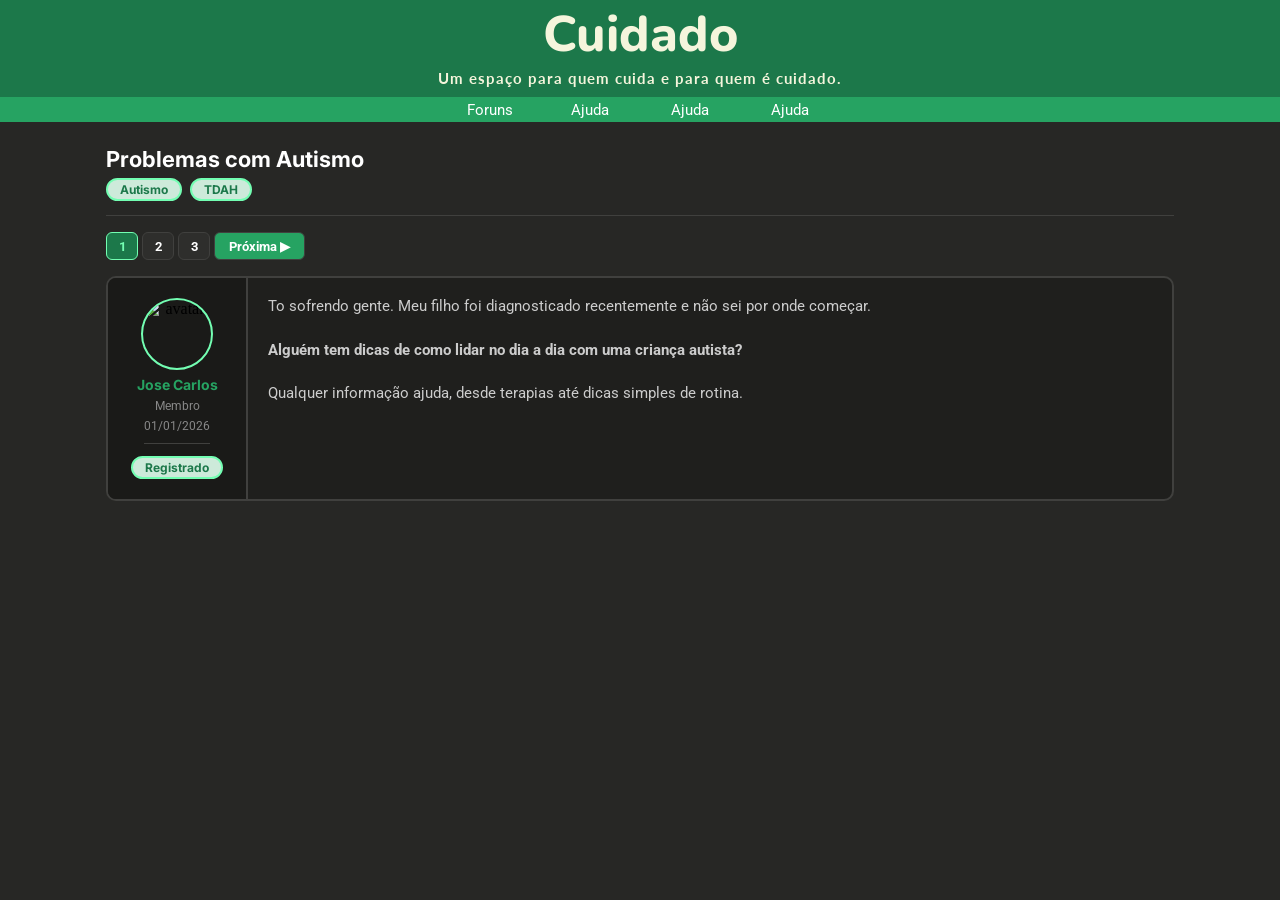
==== post.html @ 693a840c "posts" ====
<!doctype html>
<html lang="pt-br">
  <head>
    <meta charset="UTF-8" />
    <meta name="viewport" content="width=device-width, initial-scale=1.0" />
    <title>Post - Cuidado</title>
    <link rel="stylesheet" href="style.css" />
    <link rel="stylesheet" href="post.css" />
    <link
      href="https://fonts.googleapis.com/css2?family=Nunito:wght@700;800&family=Lato:wght@300;400&display=swap"
      rel="stylesheet"
    />
    <link
      href="https://fonts.googleapis.com/css2?family=Inter:opsz,wght@14..32,100..900&display=swap"
      rel="stylesheet"
    />
    <link
      href="https://fonts.googleapis.com/css2?family=Oswald:wght@600&family=Roboto:wght@400;700&display=swap"
      rel="stylesheet"
    />
  </head>
  <body>
    <header class="header">
      <div class="site-name">
        <h1>Cuidado</h1>
        <p>Um espaço para quem cuida e para quem é cuidado.</p>
      </div>
    </header>

    <div class="nav">
      <nav class="nav-items">
        <a href="">Foruns</a>
        <a href="">Ajuda</a>
        <a href="">Ajuda</a>
        <a href="">Ajuda</a>
      </nav>
    </div>

    <div class="post-page">
      <div class="post-page-header">
        <h2 class="post-page-title">Problemas com Autismo</h2>
        <div class="post-page-tags">
          <span class="tag">Autismo</span>
          <span class="tag">TDAH</span>
        </div>
      </div>

      <div class="pagination">
        <a href="" class="page-btn active">1</a>
        <a href="" class="page-btn">2</a>
        <a href="" class="page-btn">3</a>
        <a href="" class="page-btn next">Próxima ▶</a>
      </div>

      <div class="post-entry">
        <div class="post-entry-sidebar">
          <img
            class="sidebar-avatar"
            src="https://imgs.search.brave.com/MTuMp04AM8RY10SVbkaOf6I9jIbcYMN0IW0Y6NeHn4I/rs:fit:860:0:0:0/g:ce/aHR0cHM6Ly93YWxs/cGFwZXJjYXZlLmNv/bS93cC93cDYxNDY5/OTYucG5n"
            alt="avatar"
          />
          <p class="sidebar-name">Jose Carlos</p>
          <p class="sidebar-role">Membro</p>
          <div class="post-entry-meta">
            <span class="entry-date">01/01/2026</span>
          </div>
          <span class="tag" style="margin-top: 6px">Registrado</span>
        </div>

        <div class="post-entry-content">
          <div class="entry-body">
            <p>
              To sofrendo gente. Meu filho foi diagnosticado recentemente e não
              sei por onde começar.
            </p>
            <br />
            <p>
              <strong
                >Alguém tem dicas de como lidar no dia a dia com uma criança
                autista?</strong
              >
            </p>
            <br />
            <p>
              Qualquer informação ajuda, desde terapias até dicas simples de
              rotina.
            </p>
          </div>
        </div>
      </div>
    </div>
  </body>
</html>
---- style.css ----
* {
  margin: 0;
  padding: 0;
  box-sizing: border-box;
}

html,
body {
  overflow-x: hidden;
  scrollbar-width: none;
}

body::-webkit-scrollbar {
  display: none;
}

.header {
  display: flex;
  flex-direction: column;
  justify-content: center;
  gap: 10px;
  background-color: #1c784a;
}

.site-name {
  display: flex;
  justify-content: center;
  flex-direction: column;
  align-items: center;
  width: 100%;
  margin-bottom: 10px;
}

.site-name h1 {
  font-family: "Nunito", sans-serif;
  font-weight: 800;
  color: beige;
  font-size: 50px;
}

.site-name p {
  font-family: "Lato", sans-serif;
  font-weight: 300;
  color: beige;
  font-size: 15px;
  letter-spacing: 1px;
  font-weight: bold;
}

.nav {
  display: flex;
  justify-content: center;
  width: 100%;
  height: 25px;
  position: sticky;
  top: 0;
  background-color: #26a362;
}

.nav-items {
  display: flex;
  justify-content: center;
  height: 100%;
}

.nav-items a {
  display: flex;
  justify-content: center;
  align-items: center;
  font-family: "Roboto", sans-serif;
  color: white;
  text-decoration: none;
  font-size: 15px;
  width: 100px;
  height: 100%;
  transition: 0.5s;
}

.nav-items a:hover {
  background-color: rgb(59, 255, 59);
}

body {
  background: #272725;
}
.foruns {
  display: flex;
  flex-direction: column;
  align-items: center;
  gap: 10px;
  width: 100%;
  min-height: 100vh;
  padding: 10px 0;
}

.post {
  display: flex;
  flex-direction: row;
  align-items: stretch;
  width: 95%;
  min-height: 80px;
  background-color: #1f1f1d;
  border-radius: 10px;
  border: 2px solid #40403e;
  overflow: hidden;
}

.post-main {
  display: flex;
  flex-direction: column;
  justify-content: center;
  gap: 6px;
  flex: 1;
  padding: 14px 16px;
  min-width: 0;
}

.post-top {
  display: flex;
  flex-wrap: wrap;
  align-items: center;
  gap: 8px;
}

.post-top a {
  font-family: "Inter", sans-serif;
  color: white;
  font-size: 18px;
  text-decoration: none;
  font-weight: bold;
  transition: all 0.2s;
}

.post-top a:hover {
  color: #73feb2;
  text-decoration: underline;
}

.tag {
  display: inline-flex;
  align-items: center;
  justify-content: center;
  background-color: #cdeada;
  border: 2px solid #73feb2;
  border-radius: 20px;
  padding: 2px 12px;
  font-family: "Inter", sans-serif;
  font-size: 12px;
  font-weight: bold;
  color: #1c784a;
}

.post-body p {
  font-family: "Roboto", sans-serif;
  color: #aaaaaa;
  font-size: 14px;
}

.post-info {
  display: flex;
  flex-direction: column;
  justify-content: space-between;
  gap: 10px;
  flex-shrink: 0;
  width: 220px;
  padding: 14px 16px;
  border-left: 2px solid #40403e;
}

.post-info-user {
  display: flex;
  gap: 10px;
  align-items: center;
}

.post-info-user img {
  width: 42px;
  height: 42px;
  border-radius: 50%;
  object-fit: cover;
  border: 2px solid #73feb2;
  flex-shrink: 0;
}

.post-info-user-text {
  display: flex;
  flex-direction: column;
  gap: 2px;
}

.post-info-name {
  font-family: "Inter", sans-serif;
  color: white;
  font-size: 14px;
  font-weight: bold;
}

.post-info-date {
  font-family: "Roboto", sans-serif;
  font-size: 12px;
  color: #888888;
}

.post-info-stats {
  display: flex;
  flex-direction: column;
  gap: 4px;
}

.post-info-stats p {
  font-family: "Roboto", sans-serif;
  color: #aaaaaa;
  font-size: 13px;
}

.post-info-stats span {
  color: white;
  font-weight: bold;
}

.post-page {
  max-width: 1100px;
  margin: 0 auto;
  padding: 24px 16px;
  display: flex;
  flex-direction: column;
  gap: 16px;
}

.post-page-header {
  display: flex;
  flex-direction: column;
  gap: 6px;
  padding-bottom: 14px;
  border-bottom: 1px solid #40403e;
}

.post-page-tags {
  display: flex;
  gap: 8px;
  flex-wrap: wrap;
}

.post-page-title {
  font-family: "Inter", sans-serif;
  font-size: 22px;
  font-weight: 700;
  color: white;
}

.pagination {
  display: flex;
  gap: 4px;
  align-items: center;
  flex-wrap: wrap;
}

.page-btn {
  display: inline-flex;
  align-items: center;
  justify-content: center;
  min-width: 32px;
  height: 28px;
  padding: 0 10px;
  border-radius: 6px;
  font-family: "Roboto", sans-serif;
  font-size: 13px;
  font-weight: bold;
  color: white;
  background-color: #2e2e2c;
  border: 1px solid #40403e;
  text-decoration: none;
  transition: 0.2s;
}

.page-btn:hover {
  background-color: #26a362;
  border-color: #73feb2;
}

.page-btn.active {
  background-color: #1c784a;
  border-color: #73feb2;
  color: #73feb2;
}

.page-btn.next {
  padding: 0 14px;
  background-color: #26a362;
}

.post-entry {
  display: flex;
  align-items: stretch;
  background-color: #1f1f1d;
  border-radius: 10px;
  border: 2px solid #40403e;
  overflow: hidden;
}

.post-entry-sidebar {
  display: flex;
  flex-direction: column;
  align-items: center;
  gap: 6px;
  width: 140px;
  flex-shrink: 0;
  padding: 20px 12px;
  background-color: #1a1a18;
  border-right: 2px solid #40403e;
  text-align: center;
}

.sidebar-avatar {
  width: 72px;
  height: 72px;
  border-radius: 50%;
  object-fit: cover;
  border: 2px solid #73feb2;
}

.sidebar-name {
  font-family: "Inter", sans-serif;
  font-size: 14px;
  font-weight: bold;
  color: #26a362;
}

.sidebar-role {
  font-family: "Roboto", sans-serif;
  font-size: 12px;
  color: #888888;
}

.post-entry-content {
  flex: 1;
  display: flex;
  flex-direction: column;
  padding: 16px 20px;
  gap: 14px;
  min-width: 0;
}

.post-entry-meta {
  display: flex;
  justify-content: space-between;
  align-items: center;
  padding-bottom: 10px;
  border-bottom: 1px solid #40403e;
}

.entry-date {
  font-family: "Roboto", sans-serif;
  font-size: 12px;
  color: #888888;
}

.entry-body p {
  font-family: "Roboto", sans-serif;
  font-size: 15px;
  color: #cccccc;
  line-height: 1.7;
}
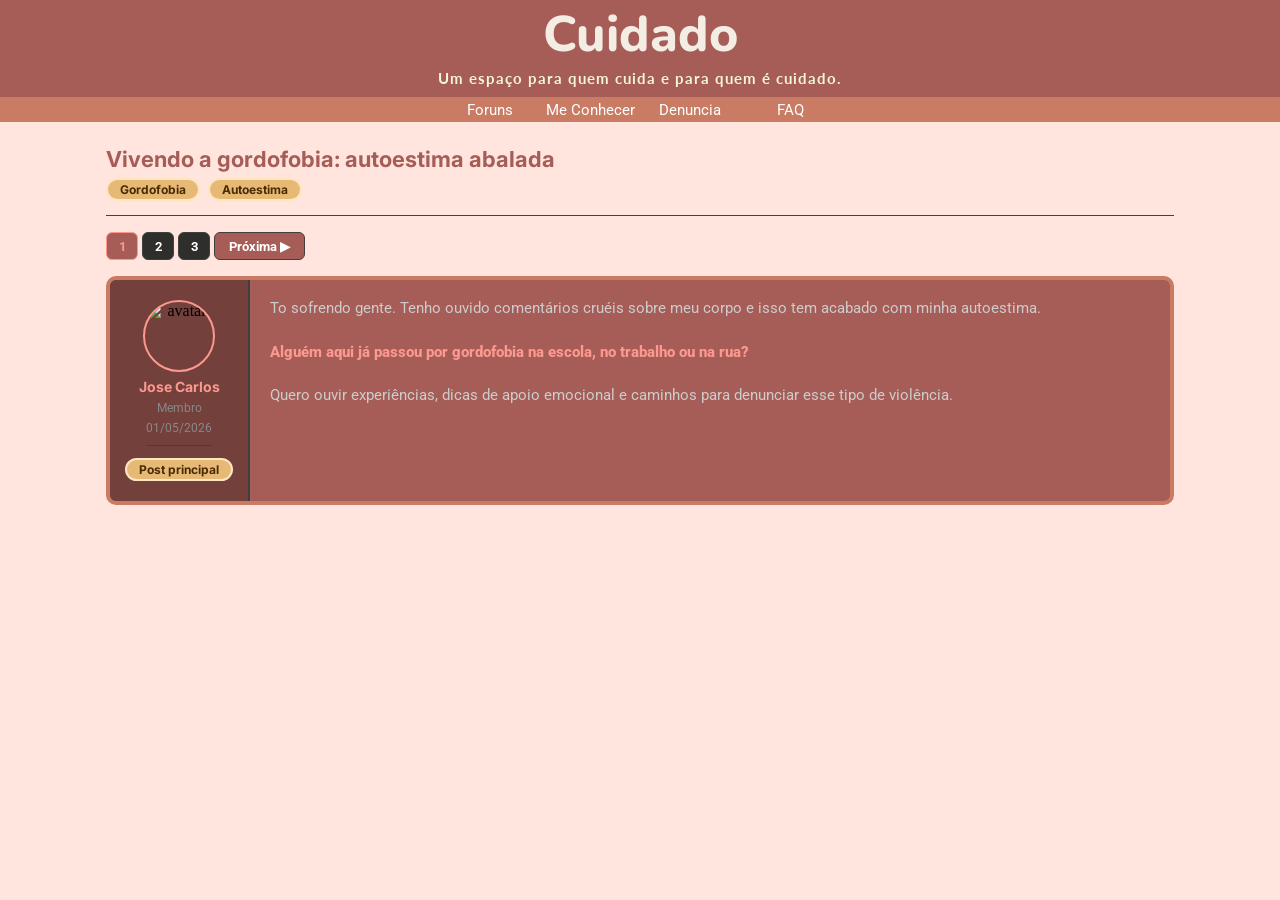
==== commit bce47c77: "final" ====
--- a/post.html
+++ b/post.html
@@ -5,7 +5,6 @@
     <meta name="viewport" content="width=device-width, initial-scale=1.0" />
     <title>Post - Cuidado</title>
     <link rel="stylesheet" href="style.css" />
-    <link rel="stylesheet" href="post.css" />
     <link
       href="https://fonts.googleapis.com/css2?family=Nunito:wght@700;800&family=Lato:wght@300;400&display=swap"
       rel="stylesheet"
@@ -29,19 +28,21 @@
 
     <div class="nav">
       <nav class="nav-items">
-        <a href="">Foruns</a>
-        <a href="">Ajuda</a>
-        <a href="">Ajuda</a>
-        <a href="">Ajuda</a>
+        <a href="index.html">Foruns</a>
+        <a href="quiz.html">Me Conhecer</a>
+        <a href="denuncia.html">Denuncia</a>
+        <a href="FAQ.html">FAQ</a>
       </nav>
     </div>
 
     <div class="post-page">
       <div class="post-page-header">
-        <h2 class="post-page-title">Problemas com Autismo</h2>
+        <h2 class="post-page-title">
+          Vivendo a gordofobia: autoestima abalada
+        </h2>
         <div class="post-page-tags">
-          <span class="tag">Autismo</span>
-          <span class="tag">TDAH</span>
+          <span class="tag">Gordofobia</span>
+          <span class="tag">Autoestima</span>
         </div>
       </div>
 
@@ -62,28 +63,28 @@
           <p class="sidebar-name">Jose Carlos</p>
           <p class="sidebar-role">Membro</p>
           <div class="post-entry-meta">
-            <span class="entry-date">01/01/2026</span>
+            <span class="entry-date">01/05/2026</span>
           </div>
-          <span class="tag" style="margin-top: 6px">Registrado</span>
+          <span class="tag" style="margin-top: 6px">Post principal</span>
         </div>
 
         <div class="post-entry-content">
           <div class="entry-body">
             <p>
-              To sofrendo gente. Meu filho foi diagnosticado recentemente e não
-              sei por onde começar.
+              To sofrendo gente. Tenho ouvido comentários cruéis sobre meu corpo
+              e isso tem acabado com minha autoestima.
             </p>
             <br />
             <p>
               <strong
-                >Alguém tem dicas de como lidar no dia a dia com uma criança
-                autista?</strong
+                >Alguém aqui já passou por gordofobia na escola, no trabalho ou
+                na rua?</strong
               >
             </p>
             <br />
             <p>
-              Qualquer informação ajuda, desde terapias até dicas simples de
-              rotina.
+              Quero ouvir experiências, dicas de apoio emocional e caminhos para
+              denunciar esse tipo de violência.
             </p>
           </div>
         </div>
--- a/style.css
+++ b/style.css
@@ -19,7 +19,7 @@
   flex-direction: column;
   justify-content: center;
   gap: 10px;
-  background-color: #1c784a;
+  background-color: #a65d57;
 }
 
 .site-name {
@@ -34,7 +34,7 @@
 .site-name h1 {
   font-family: "Nunito", sans-serif;
   font-weight: 800;
-  color: beige;
+  color: #f4ede4;
   font-size: 50px;
 }
 
@@ -54,7 +54,7 @@
   height: 25px;
   position: sticky;
   top: 0;
-  background-color: #26a362;
+  background-color: #c97b63;
 }
 
 .nav-items {
@@ -77,11 +77,11 @@
 }
 
 .nav-items a:hover {
-  background-color: rgb(59, 255, 59);
+  background-color: rgb(255, 200, 61);
 }
 
 body {
-  background: #272725;
+  background: #ffe5dd;
 }
 .foruns {
   display: flex;
@@ -99,9 +99,9 @@
   align-items: stretch;
   width: 95%;
   min-height: 80px;
-  background-color: #1f1f1d;
+  background-color: #a65d57;
   border-radius: 10px;
-  border: 2px solid #40403e;
+  border: 4px solid #c97b63;
   overflow: hidden;
 }
 
@@ -132,7 +132,7 @@
 }
 
 .post-top a:hover {
-  color: #73feb2;
+  color: #ffc3b1;
   text-decoration: underline;
 }
 
@@ -140,14 +140,14 @@
   display: inline-flex;
   align-items: center;
   justify-content: center;
-  background-color: #cdeada;
-  border: 2px solid #73feb2;
+  background-color: #e7b977;
+  border: 2px solid #ffe5c0;
   border-radius: 20px;
   padding: 2px 12px;
   font-family: "Inter", sans-serif;
   font-size: 12px;
   font-weight: bold;
-  color: #1c784a;
+  color: #492b00;
 }
 
 .post-body p {
@@ -178,7 +178,7 @@
   height: 42px;
   border-radius: 50%;
   object-fit: cover;
-  border: 2px solid #73feb2;
+  border: 2px solid #e7b977;
   flex-shrink: 0;
 }
 
@@ -245,7 +245,7 @@
   font-family: "Inter", sans-serif;
   font-size: 22px;
   font-weight: 700;
-  color: white;
+  color: #a65d57;
 }
 
 .pagination {
@@ -274,27 +274,27 @@
 }
 
 .page-btn:hover {
-  background-color: #26a362;
-  border-color: #73feb2;
+  background-color: #a65d57;
+  border-color: #fd988f;
 }
 
 .page-btn.active {
-  background-color: #1c784a;
-  border-color: #73feb2;
-  color: #73feb2;
+  background-color: #a65d57;
+  border-color: #fd988f;
+  color: #fd988f;
 }
 
 .page-btn.next {
   padding: 0 14px;
-  background-color: #26a362;
+  background-color: #a65d57;
 }
 
 .post-entry {
   display: flex;
   align-items: stretch;
-  background-color: #1f1f1d;
+  background-color: #a65d57;
   border-radius: 10px;
-  border: 2px solid #40403e;
+  border: 4px solid #c97b63;
   overflow: hidden;
 }
 
@@ -306,7 +306,7 @@
   width: 140px;
   flex-shrink: 0;
   padding: 20px 12px;
-  background-color: #1a1a18;
+  background-color: #73403c;
   border-right: 2px solid #40403e;
   text-align: center;
 }
@@ -316,14 +316,14 @@
   height: 72px;
   border-radius: 50%;
   object-fit: cover;
-  border: 2px solid #73feb2;
+  border: 2px solid #fd988f;
 }
 
 .sidebar-name {
   font-family: "Inter", sans-serif;
   font-size: 14px;
   font-weight: bold;
-  color: #26a362;
+  color: #fd988f;
 }
 
 .sidebar-role {
@@ -361,3 +361,131 @@
   color: #cccccc;
   line-height: 1.7;
 }
+
+.quiz {
+  display: flex;
+  justify-content: center;
+  flex-direction: column;
+  align-items: center;
+  margin-right: 300px;
+  margin-left: 300px;
+}
+
+.quiz h2 {
+  color: #a65d57;
+  font-size: 40px;
+}
+
+.quiz p {
+  color: #a65d57;
+  font-size: 20px;
+  text-align: center;
+}
+
+.quiz button {
+  background-color: #a65d57;
+  font-size: 20px;
+  font-family: "Roboto", sans-serif;
+  padding: 10px 20px;
+  color: white;
+  font-weight: bold;
+  text-shadow: 0 2px 1px #322c2b;
+  border: #1a1a18 2px solid;
+  border-radius: 20px;
+  transition: 0.3s;
+}
+
+.quiz button:hover {
+  box-shadow: 0 0 20px #c97b63;
+}
+
+.report-form {
+  display: flex;
+  flex-direction: column;
+  gap: 10px;
+  max-width: 760px;
+  margin: 0 auto;
+}
+
+.report-form label {
+  font-family: "Inter", sans-serif;
+  color: #a65d57;
+  font-weight: 700;
+  font-size: 14px;
+}
+
+.report-form input[type="text"],
+.report-form input[type="email"],
+.report-form input[type="file"],
+.report-form select,
+.report-form textarea {
+  width: 100%;
+  padding: 10px 12px;
+  border-radius: 8px;
+  border: 2px solid #c97b63;
+  background: #fff7f4;
+  font-family: "Roboto", sans-serif;
+  font-size: 14px;
+  color: #492b00;
+}
+
+.report-form input[type="text"]:focus,
+.report-form input[type="email"]:focus,
+.report-form input[type="file"]:focus,
+.report-form select:focus,
+.report-form textarea:focus {
+  outline: none;
+  border-color: #a65d57;
+  box-shadow: 0 0 4px #e7b977;
+}
+
+.report-form textarea {
+  resize: vertical;
+}
+
+.report-form button {
+  background-color: #a65d57;
+  color: white;
+  padding: 10px 20px;
+  border: none;
+  border-radius: 8px;
+  font-family: "Roboto", sans-serif;
+  font-weight: bold;
+  font-size: 14px;
+  cursor: pointer;
+  transition: 0.3s;
+}
+
+.report-form button:hover {
+  background-color: #c97b63;
+  box-shadow: 0 0 12px rgba(199, 123, 99, 0.5);
+}
+
+.hot-text,
+.entry-body strong {
+  color: #fd988f;
+  font-weight: 800;
+}
+
+.faq-list .post-entry h3 {
+  color: #ffffff;
+  margin-bottom: 6px;
+  font-size: 16px;
+}
+
+.faq-list .post-entry a {
+  color: #fd988f;
+  font-weight: bold;
+}
+
+.nav-items a.active {
+  background-color: #a65d57;
+  color: #fff;
+  border-bottom: 3px solid #fd988f;
+}
+
+.post-page-header p {
+  font-family: "Roboto", sans-serif;
+  color: #888888;
+  font-size: 14px;
+}
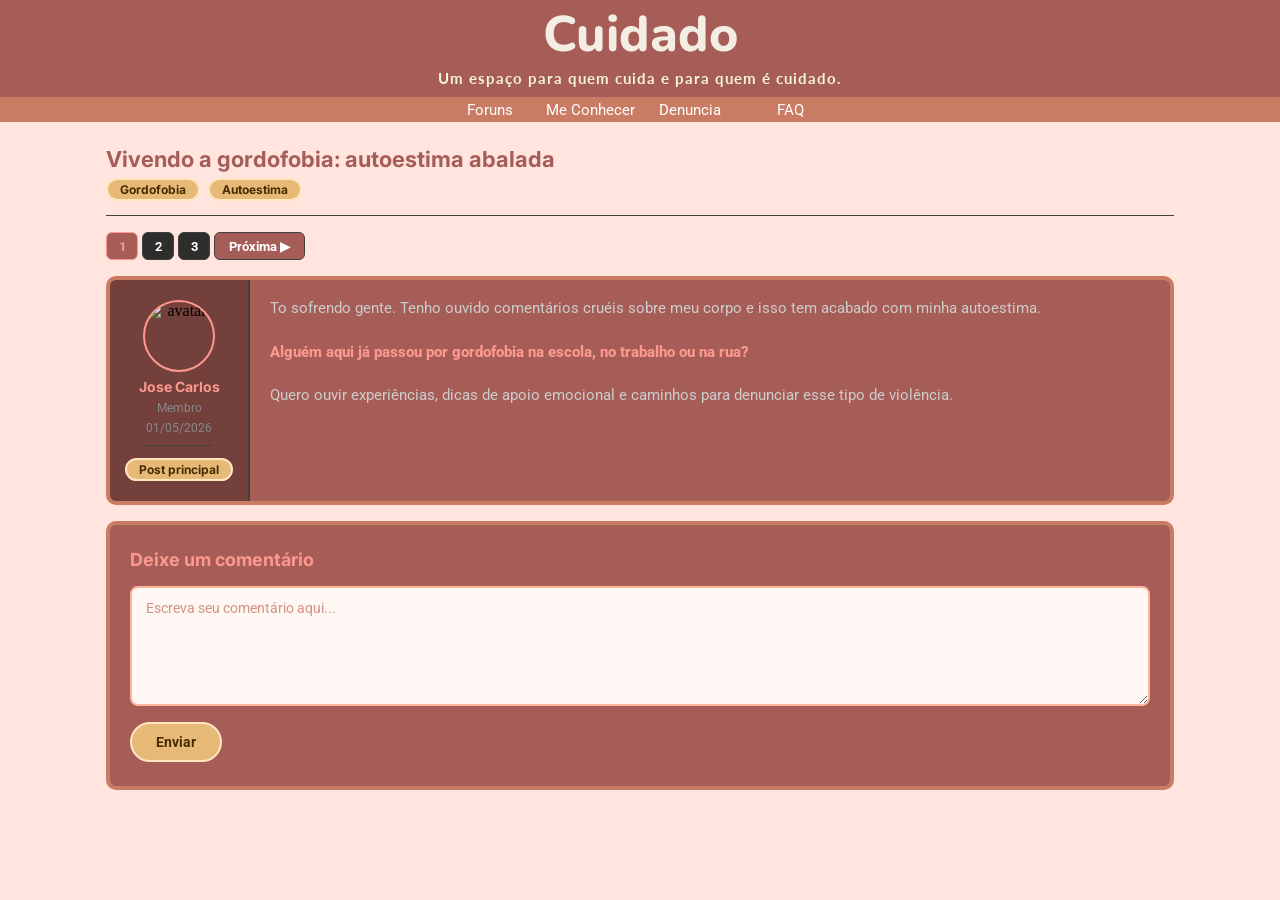
==== commit b947b233: "stuff" ====
--- a/post.html
+++ b/post.html
@@ -89,6 +89,15 @@
           </div>
         </div>
       </div>
+
+      <div class="comentar">
+        <h3>Deixe um comentário</h3>
+        <textarea
+          class="comment-input"
+          placeholder="Escreva seu comentário aqui..."
+        ></textarea>
+        <button class="comment-btn">Enviar</button>
+      </div>
     </div>
   </body>
 </html>
--- a/style.css
+++ b/style.css
@@ -376,7 +376,7 @@
   font-size: 40px;
 }
 
-.quiz p {
+.quiztext {
   color: #a65d57;
   font-size: 20px;
   text-align: center;
@@ -489,3 +489,124 @@
   color: #888888;
   font-size: 14px;
 }
+
+.pergunta {
+  background-color: #a65d57;
+  width: 600px;
+  gap: 10px;
+  margin-right: 300px;
+  margin-left: 300px;
+  border: 4px solid #c97b63;
+  border-radius: 20px;
+}
+
+.pergunta-top {
+  display: flex;
+  flex-direction: column;
+  align-items: flex-start;
+  width: 100%;
+  height: 100px;
+  margin: 10px 0;
+}
+
+.questiontext {
+  color: #ffffff;
+  font-size: 20px;
+  text-align: center;
+  font-family: "Nunito", sans-serif;
+  font-weight: bold;
+}
+
+.options {
+  display: flex;
+  flex-direction: column;
+  gap: 10px;
+  justify-content: center;
+  align-items: center;
+  margin-bottom: 20px;
+}
+
+.options label {
+  background-color: #c97b63;
+  border: 2px solid #ffb59e;
+  border-radius: 20px;
+  padding: 10px 20px;
+  font-family: "Inter", sans-serif;
+  font-size: 14px;
+  font-weight: bold;
+  color: #492b00;
+  transition: 0.3s;
+  width: 90%;
+  display: flex;
+  justify-content: space-between;
+}
+
+.options label:hover {
+  background-color: #a65d57;
+  box-shadow: 0 0 12px rgba(166, 93, 87, 0.5);
+}
+
+.comentar {
+  display: flex;
+  flex-direction: column;
+  gap: 16px;
+  background-color: #a65d57;
+  border: 4px solid #c97b63;
+  border-radius: 10px;
+  padding: 24px 20px;
+  max-width: 100%;
+}
+
+.comentar h3 {
+  font-family: "Inter", sans-serif;
+  font-size: 18px;
+  font-weight: 700;
+  color: #fd988f;
+  margin: 0;
+}
+
+.comment-input {
+  width: 100%;
+  padding: 12px 14px;
+  border-radius: 8px;
+  border: 2px solid #ffb59e;
+  background-color: #fff7f4;
+  font-family: "Roboto", sans-serif;
+  font-size: 14px;
+  color: #492b00;
+  resize: vertical;
+  min-height: 120px;
+  transition: 0.3s;
+}
+
+.comment-input::placeholder {
+  color: #c97b63;
+  opacity: 0.8;
+}
+
+.comment-input:focus {
+  outline: none;
+  border-color: #a65d57;
+  box-shadow: 0 0 8px rgba(231, 185, 119, 0.4);
+  background-color: #fffaf8;
+}
+
+.comment-btn {
+  align-self: flex-start;
+  background-color: #e7b977;
+  color: #492b00;
+  padding: 10px 24px;
+  border: 2px solid #ffe5c0;
+  border-radius: 20px;
+  font-family: "Roboto", sans-serif;
+  font-weight: bold;
+  font-size: 14px;
+  cursor: pointer;
+  transition: 0.3s;
+}
+
+.comment-btn:hover {
+  background-color: #ffc3b1;
+  box-shadow: 0 0 12px rgba(231, 185, 119, 0.6);
+  transform: translateY(-2px);
+}
